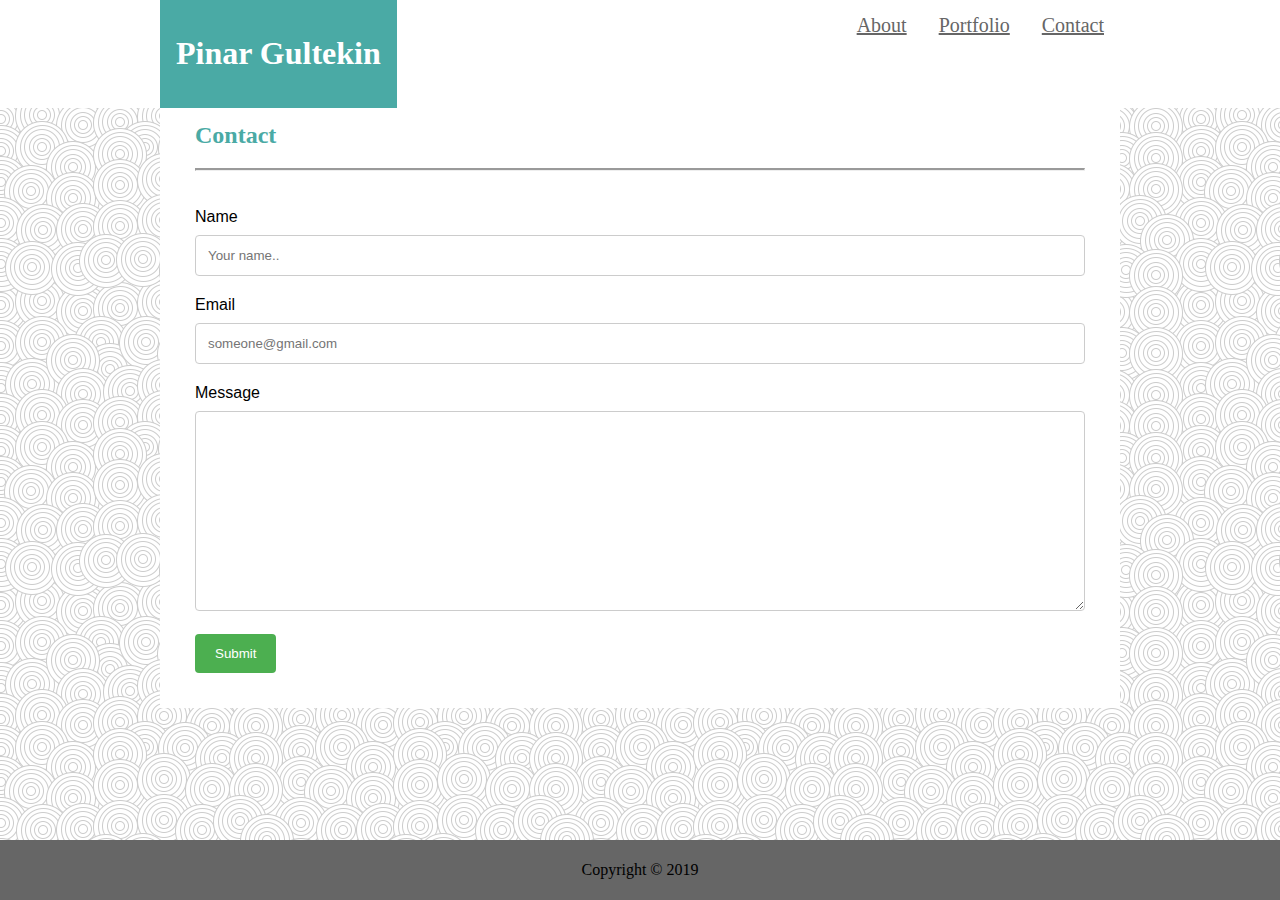
==== contact.html @ ac77511c "Added code" ====
<!DOCTYPE html>
<html lang="en">
<head>
    <meta charset="UTF-8">
    <meta name="viewport" content="width=device-width, initial-scale=1.0">
    <meta http-equiv="X-UA-Compatible" content="ie=edge">
    <link rel="stylesheet" type="text/css" href="assets/css/style.css">
    <title>Pinar</title>
</head>
<body>
        <header>
    
                <div class="navigation">
            <nav>
            <selection id="brand"><h1>Pinar Gultekin</h1></selection>
            <ul>
                <li><a href=contact.html>Contact</a></li>
                <li><a href=portfolio.html>Portfolio</a></li>
                <li><a href=index.html>About</a></li>
            </ul>
            </nav>
            </div>
            </header>
            <br>
        <div id="main-container">
            <h2>Contact</h2>
            <hr>
            <br>
                    <form>
                      <label for="name">Name</label>
                      <input type="text" id="name" placeholder="Your name..">
                  
                      <label for="email">Email</label>
                      <input type="text" id="email"  placeholder="someone@gmail.com">
                                
                      <label for="message">Message</label>
                      <textarea id="message" placeholder=" " style="height:200px"></textarea>
                  
                      <input type="submit" value="Submit">
                    </form>
                  </div>
        </div>
<br>
        <div>
     
        <footer>
        Copyright &copy 2019
        </footer>
        </div>
</body>
</html>
---- assets/css/style.css ----
* {box-sizing: border-box;}

body{
    margin:0;
    background-image: url("../images/swirl_pattern.png");
    background-repeat: repeat;
    background-attachment: fixed;
    background-color: antiquewhite;
    }

header{
        float:center;
        position: fixed;
        background-color: #ffffff;
        border-color: #cccccc;
       width:100%;
    }

h1, h2 {
        font-family: 'Georgia', Times New Roman, Times, serif;
    }
h2{
    color:#4aaaa5
}
hr{
    display:block;
    color:#cccccc;
    border-block-start-width: 2px
}
p{
    color: #777777;
    }

ul{
    list-style-type: none;
    margin:0;
    padding:0;
    overflow: hidden;
    }
li{
    float: right;
    }

li a{
    display:block;
    color:#666666;
    text-align: center;
    padding: 14px 16px;
    font-size: 20px;
    }

li a:hover {
    color: #4aaaa5;
}    
footer{
    position:fixed;
    bottom:0;
    width:100%;
    background-color: #666666;
    padding:0;
    line-height: 60px;
    text-align: center;
    margin:0 auto;
    }

input[type=text], textarea{
    width:100%;
    padding:12px;
    border: 1px solid #ccc;
    border-radius: 4px;
    margin-top: 6px;
    margin-bottom: 16px;
    resize: vertical;
    }

input[type=submit] {
    background-color: #4CAF50;
    color: white;
    padding: 12px 20px;
    border: none;
    border-radius: 4px;
    cursor: pointer;
    }
    
#main-container{
    background-color: #ffffff;
    border-color: #dddddd;
    font-family: 'Arial', 'Helvetica Neue', Helvetica, sans-serif;
    width:960px;
    float: center;
    margin:50px auto;
    line-height: 25px;
    padding: 35px;
    }

#brand{
    display: block;
    background-color:#4aaaa5;
    color:#ffffff;
    text-align:center;
    margin:0 auto;
    padding:14px 16px;
    float: left;
    }
.portfolio-cont{
    width: 250px;
    height: 250px;
    position: relative;
    display: inline-block;
    margin: 50px;      
}
.portfolio-cont .overlay{
    display: none;
    position: absolute;
    top:0;
    left:0;
    z-index:99;
}

.portfolio-cont:hover .overlay{
display: inline;
}
.navigation{
    width:960px;
    float:center;
    margin:0 auto;
    top:0;
    }

.container{
    border-radius: 5px;
    background-color: #f2f2f2;
    padding: 20px;
    }
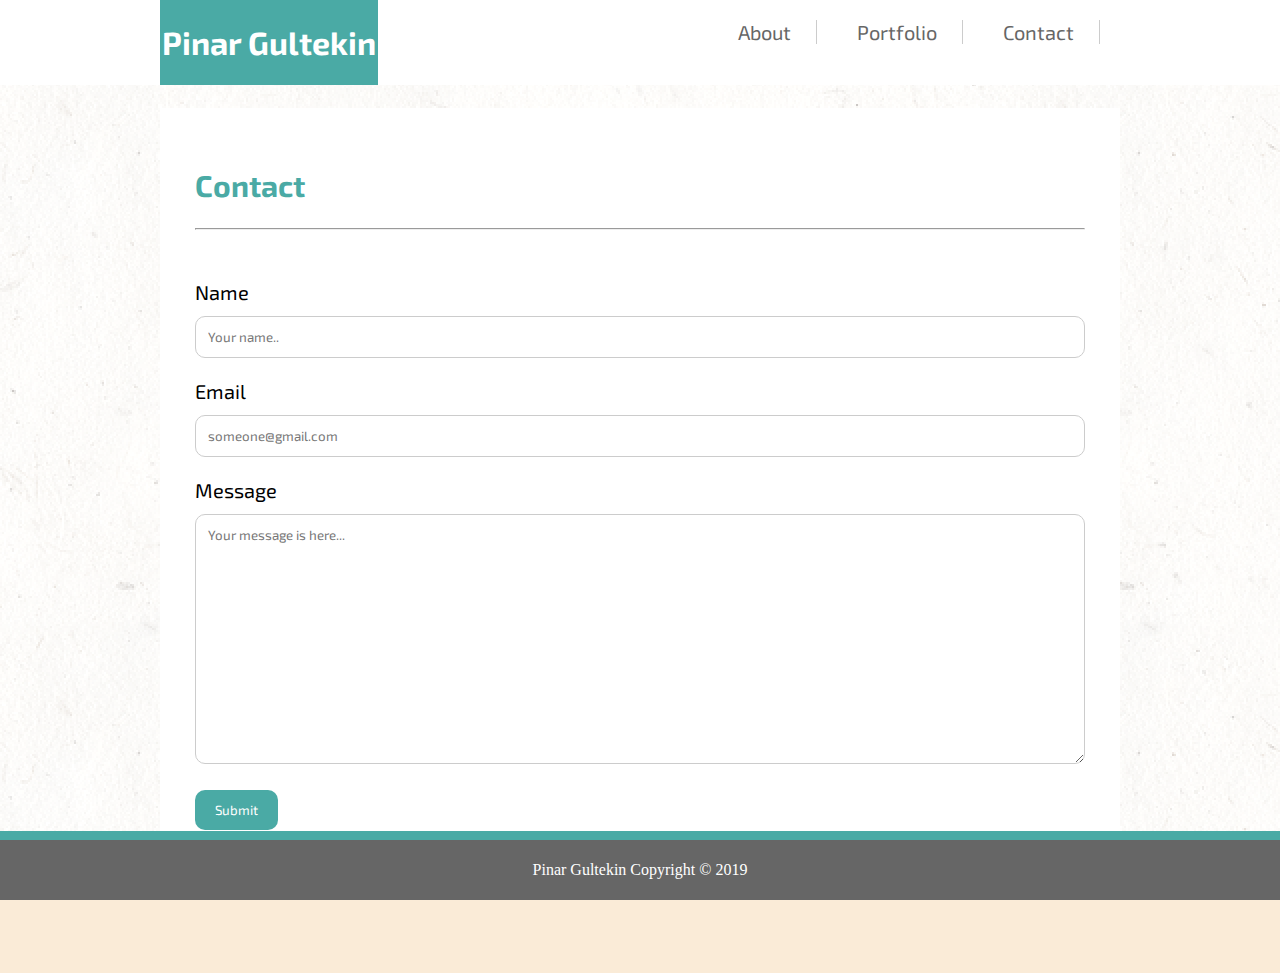
==== commit 30db304e: "changes're made" ====
--- a/contact.html
+++ b/contact.html
@@ -4,6 +4,7 @@
     <meta charset="UTF-8">
     <meta name="viewport" content="width=device-width, initial-scale=1.0">
     <meta http-equiv="X-UA-Compatible" content="ie=edge">
+    <link href="https://fonts.googleapis.com/css?family=Exo+2" rel="stylesheet">
     <link rel="stylesheet" type="text/css" href="assets/css/style.css">
     <title>Pinar</title>
 </head>
@@ -12,7 +13,7 @@
     
                 <div class="navigation">
             <nav>
-            <selection id="brand"><h1>Pinar Gultekin</h1></selection>
+            <div id="brand"><h1>Pinar Gultekin</h1></div>
             <ul>
                 <li><a href=contact.html>Contact</a></li>
                 <li><a href=portfolio.html>Portfolio</a></li>
@@ -22,30 +23,29 @@
             </div>
             </header>
             <br>
-        <div id="main-container">
+        <div class="main-container">
             <h2>Contact</h2>
             <hr>
             <br>
                     <form>
-                      <label for="name">Name</label>
+                      <label>Name</label>
                       <input type="text" id="name" placeholder="Your name..">
                   
-                      <label for="email">Email</label>
+                      <label>Email</label>
                       <input type="text" id="email"  placeholder="someone@gmail.com">
                                 
-                      <label for="message">Message</label>
-                      <textarea id="message" placeholder=" " style="height:200px"></textarea>
+                      <label>Message</label>
+                      <textarea id="message" placeholder="Your message is here... " style="height:250px"></textarea>
                   
                       <input type="submit" value="Submit">
                     </form>
                   </div>
-        </div>
+        
 <br>
-        <div>
-     
+<div class="footer">
         <footer>
-        Copyright &copy 2019
+           Pinar Gultekin Copyright &copy; 2019
         </footer>
-        </div>
+    </div>
 </body>
 </html>--- a/assets/css/style.css
+++ b/assets/css/style.css
@@ -2,31 +2,33 @@
 
 body{
     margin:0;
-    background-image: url("../images/swirl_pattern.png");
+    background-image: url("../images/lightpaperfibers_@2X.png");
     background-repeat: repeat;
     background-attachment: fixed;
     background-color: antiquewhite;
     }
 
 header{
-        float:center;
-        position: fixed;
-        background-color: #ffffff;
-        border-color: #cccccc;
-       width:100%;
+        
+    position: fixed;
+    background-color: #ffffff;
+    border-color: #cccccc;
+    width:100%;
     }
 
 h1, h2 {
-        font-family: 'Georgia', Times New Roman, Times, serif;
+    font-family: 'Exo 2', sans-serif;
     }
+
 h2{
     color:#4aaaa5
 }
+
 hr{
     display:block;
-    color:#cccccc;
-    border-block-start-width: 2px
+    color:#cccccc;  
 }
+
 p{
     color: #777777;
     }
@@ -37,6 +39,7 @@
     padding:0;
     overflow: hidden;
     }
+
 li{
     float: right;
     }
@@ -45,14 +48,46 @@
     display:block;
     color:#666666;
     text-align: center;
-    padding: 14px 16px;
+    margin: 20px;
     font-size: 20px;
-    }
+    padding:0px 25px 0px 0px;
+    text-decoration: none;
+    border-right: 1px solid #cccccc;
+    font-family: 'Exo 2', sans-serif;
+}
 
 li a:hover {
     color: #4aaaa5;
-}    
-footer{
+}   
+
+input[type=text], textarea{
+    width:100%;
+    padding:12px;
+    border: 1px solid #ccc;
+    border-radius: 10px;
+    margin-top: 6px;
+    margin-bottom: 16px;
+    resize: vertical;
+    font-family: 'Exo 2', sans-serif;;
+    }
+
+input[type=submit] {
+    background-color: #4aaaa5;
+    color: white;
+    padding: 12px 20px;
+    border: none;
+    border-radius: 10px;
+    cursor: pointer;
+    font-family: 'Exo 2', sans-serif;
+    }
+
+img{
+    float: left;
+    margin:5px;
+    padding: 15px;
+   } 
+
+.footer{
     position:fixed;
     bottom:0;
     width:100%;
@@ -61,47 +96,25 @@
     line-height: 60px;
     text-align: center;
     margin:0 auto;
+    color:#ffffff;
+    border-top: #4aaaa5 solid 9px;
     }
 
-input[type=text], textarea{
-    width:100%;
-    padding:12px;
-    border: 1px solid #ccc;
-    border-radius: 4px;
-    margin-top: 6px;
-    margin-bottom: 16px;
-    resize: vertical;
+
+    
+.main-container{
+    background-color: #ffffff;
+    border-color: #dddddd;
+    font-family: 'Exo 2', sans-serif;
+    width: 960px;
+    margin: 90px;
+    line-height: 35px;
+    padding: 35px;
+    margin-left: auto;
+    margin-right: auto;
+    font-size: 20px;
     }
 
-input[type=submit] {
-    background-color: #4CAF50;
-    color: white;
-    padding: 12px 20px;
-    border: none;
-    border-radius: 4px;
-    cursor: pointer;
-    }
-    
-#main-container{
-    background-color: #ffffff;
-    border-color: #dddddd;
-    font-family: 'Arial', 'Helvetica Neue', Helvetica, sans-serif;
-    width:960px;
-    float: center;
-    margin:50px auto;
-    line-height: 25px;
-    padding: 35px;
-    }
-
-#brand{
-    display: block;
-    background-color:#4aaaa5;
-    color:#ffffff;
-    text-align:center;
-    margin:0 auto;
-    padding:14px 16px;
-    float: left;
-    }
 .portfolio-cont{
     width: 250px;
     height: 250px;
@@ -109,6 +122,7 @@
     display: inline-block;
     margin: 50px;      
 }
+
 .portfolio-cont .overlay{
     display: none;
     position: absolute;
@@ -120,9 +134,9 @@
 .portfolio-cont:hover .overlay{
 display: inline;
 }
+
 .navigation{
     width:960px;
-    float:center;
     margin:0 auto;
     top:0;
     }
@@ -133,4 +147,14 @@
     padding: 20px;
     }
 
+#brand{
+    display: block;
+    background-color:#4aaaa5;
+    color:#ffffff;
+    text-align:center;
+    margin:0 auto;
+    padding: 2px;
+    float: left;
+    }
+
  